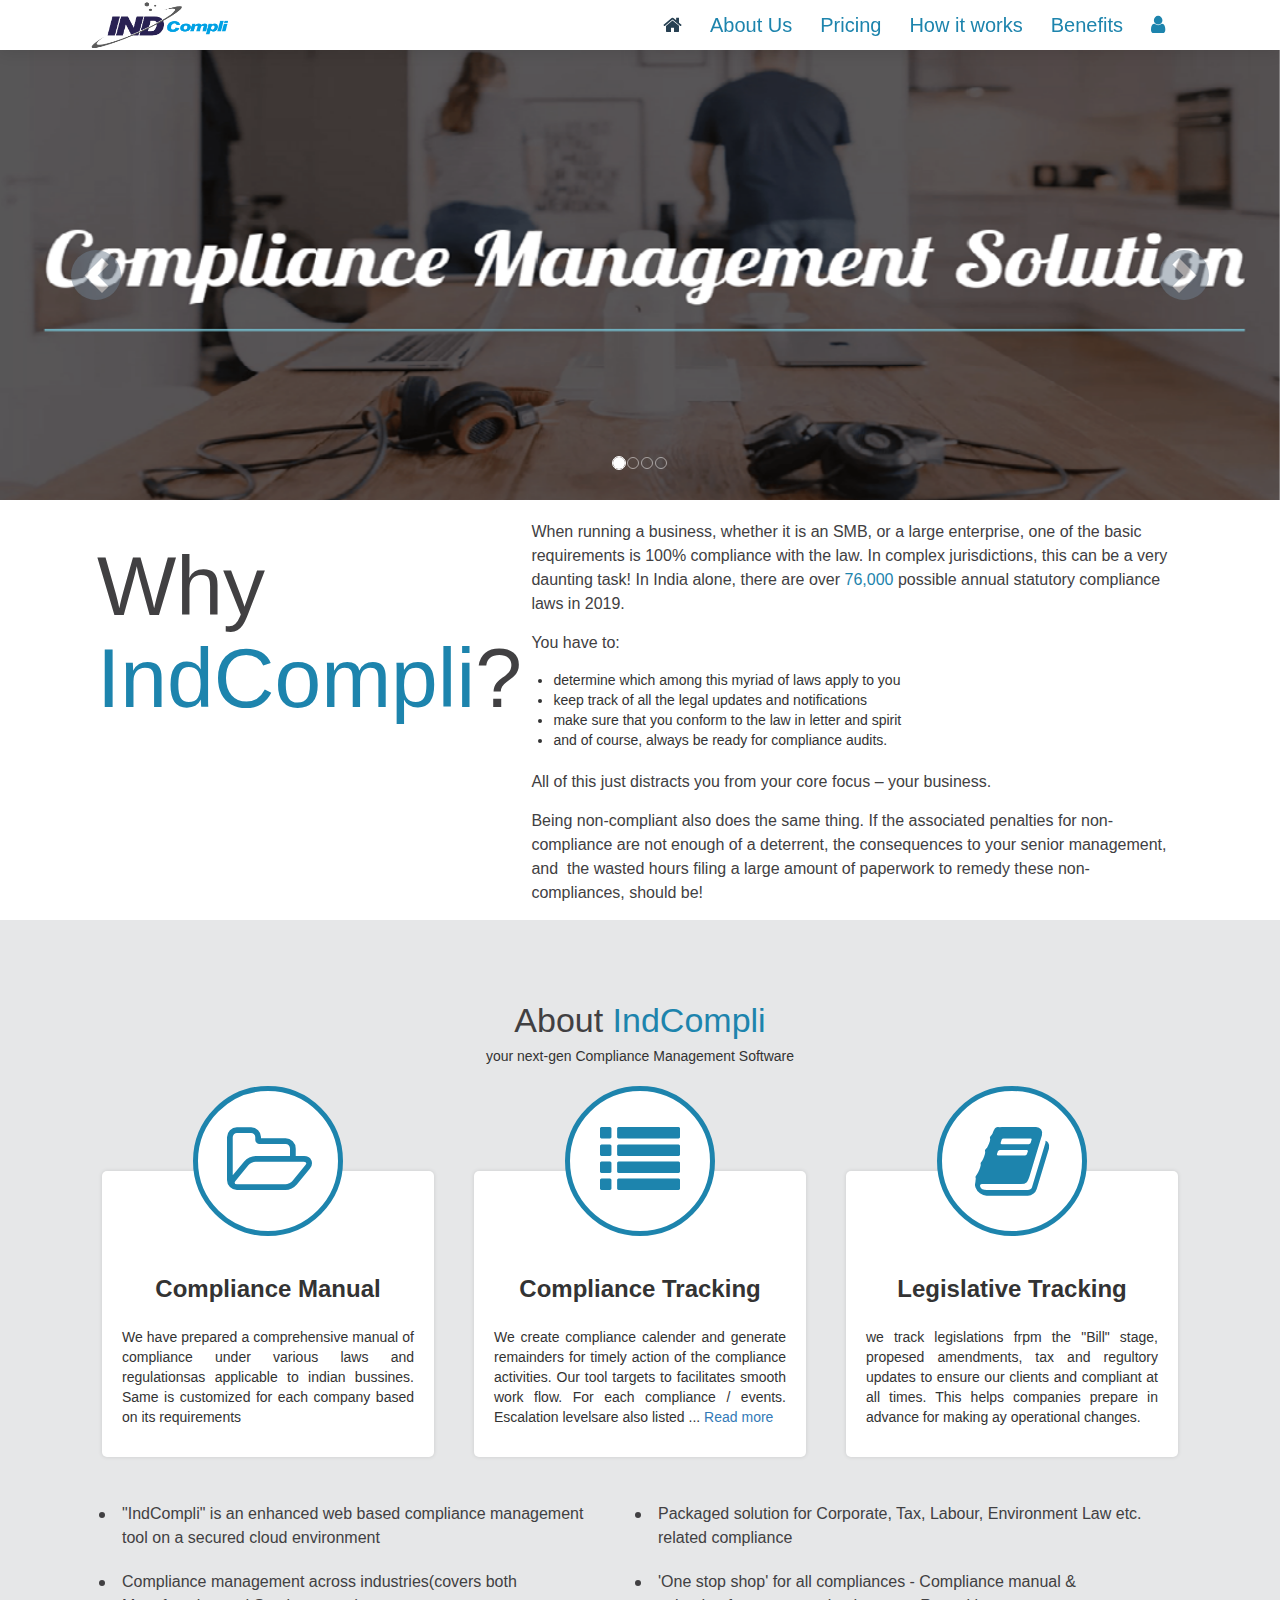
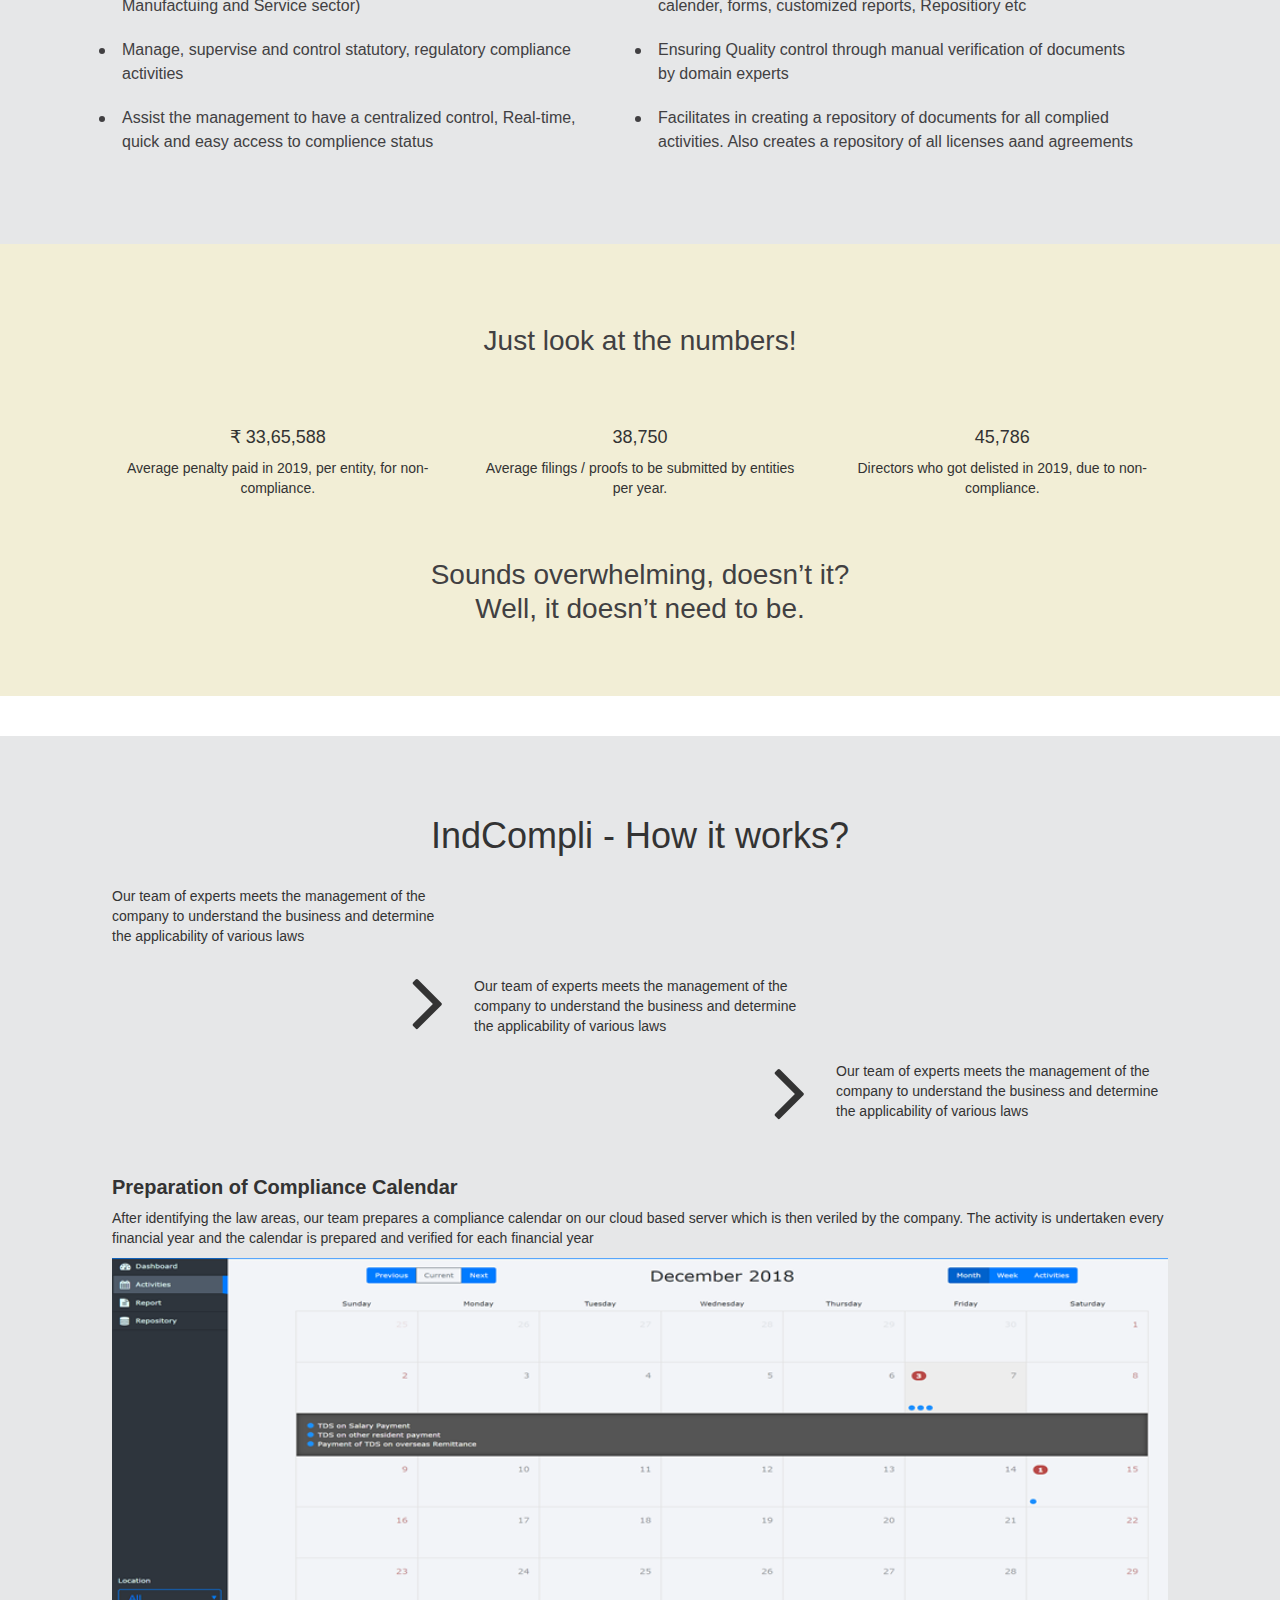
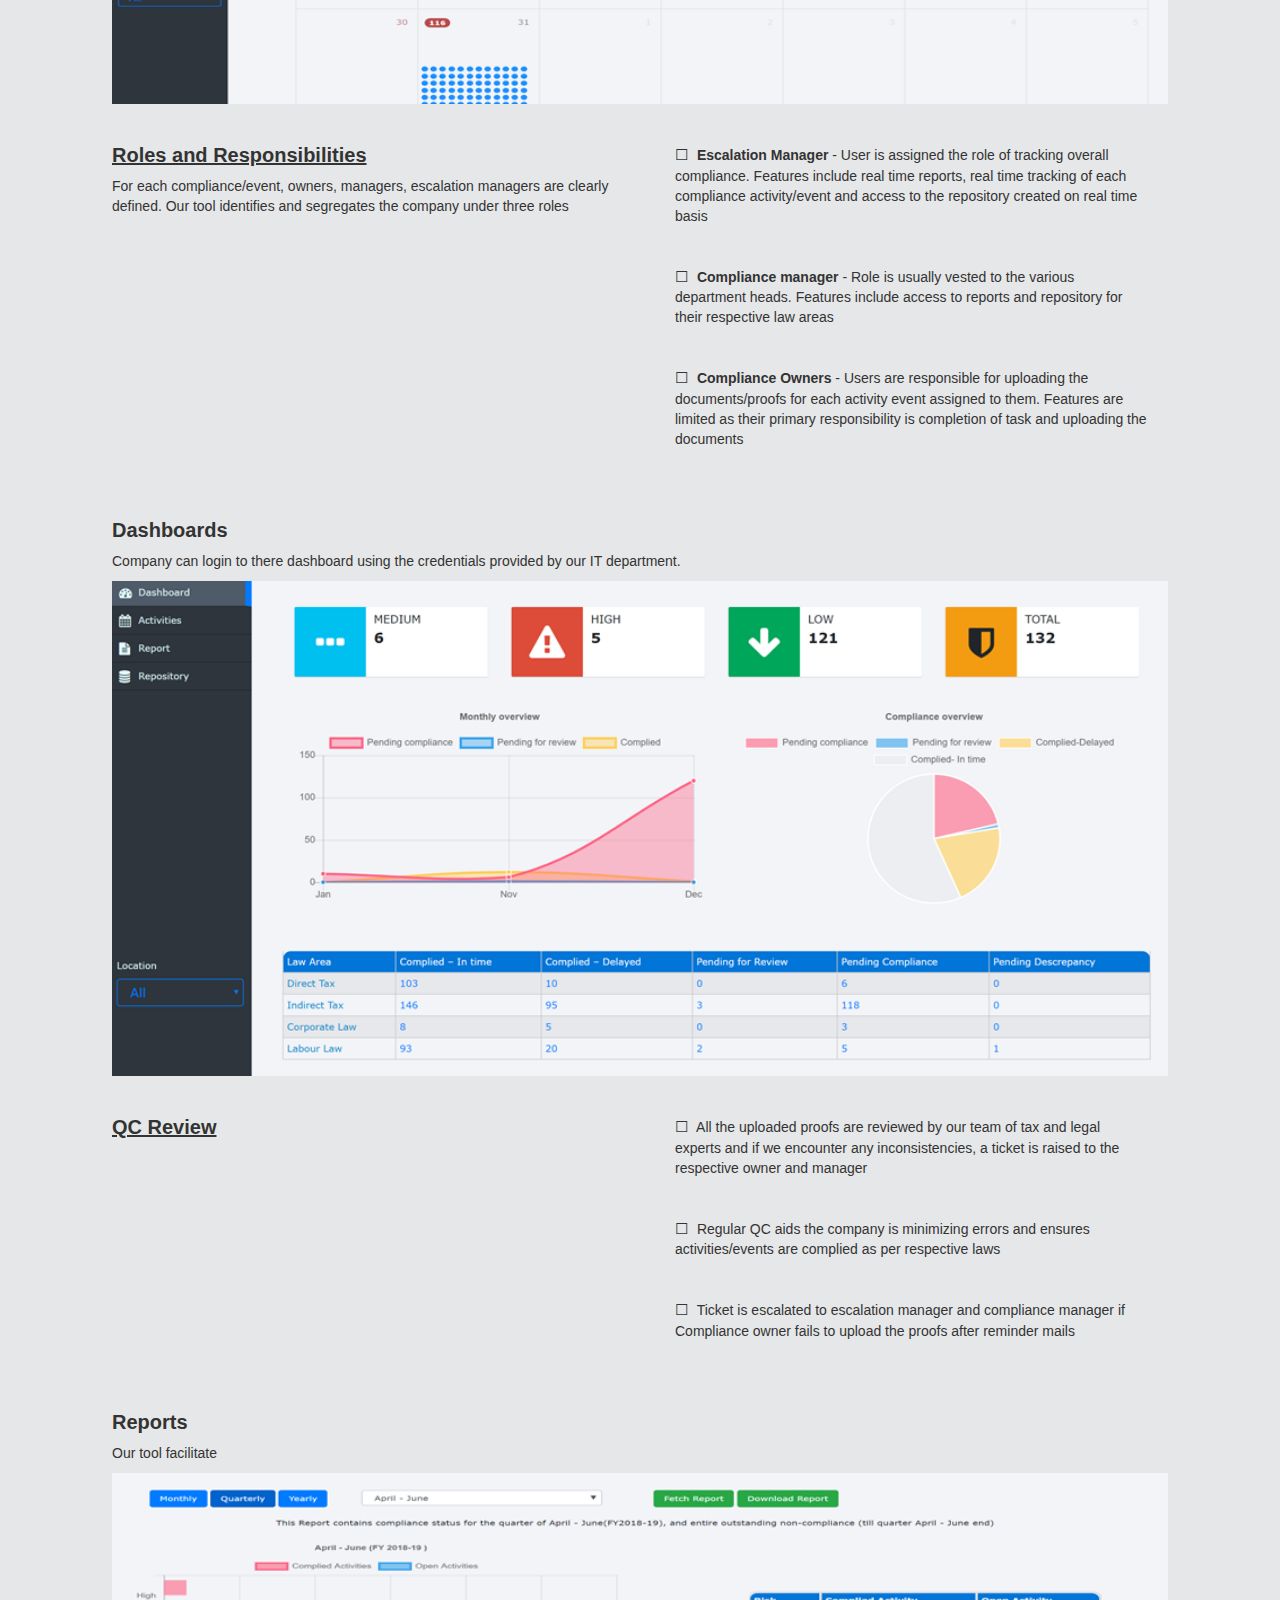
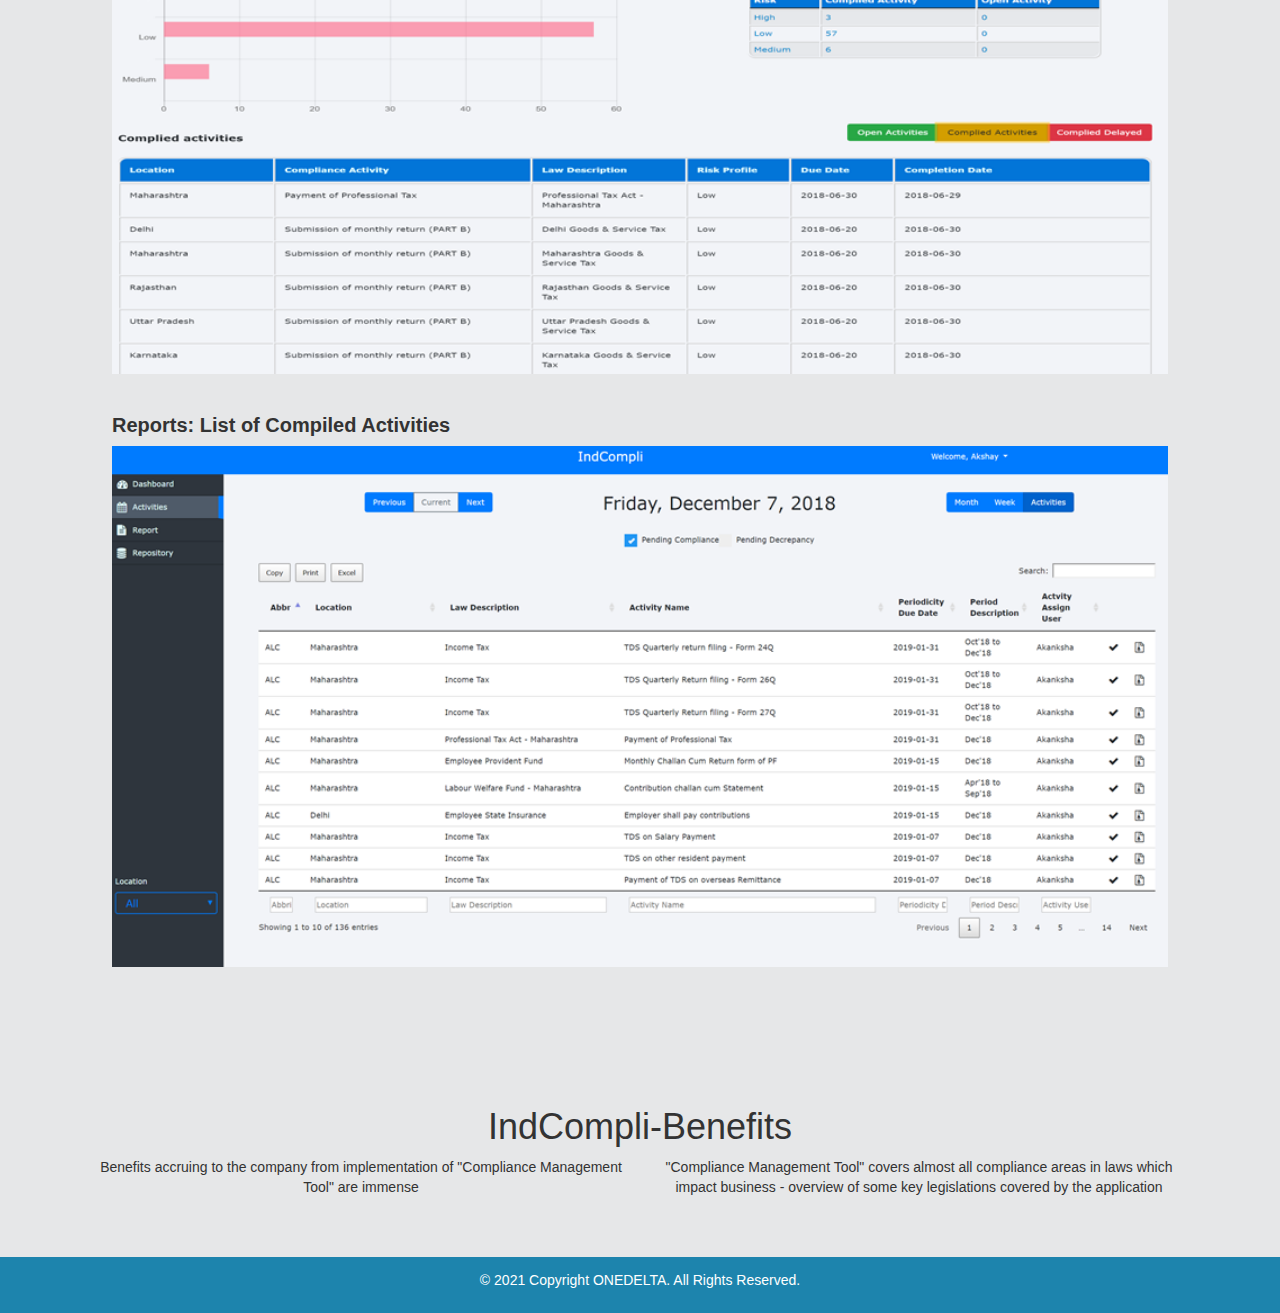
==== index.html @ 98207f14 "First commit" ====
<!doctype html>
<html lang="en">
<head>
   <title>Bootstrap Example</title>
  <meta charset="utf-8">
  <meta name="viewport" content="width=device-width, initial-scale=1">
  <link rel="stylesheet" href="https://maxcdn.bootstrapcdn.com/bootstrap/3.4.1/css/bootstrap.min.css">
  <script src="https://ajax.googleapis.com/ajax/libs/jquery/3.5.1/jquery.min.js"></script>
  <script src="https://maxcdn.bootstrapcdn.com/bootstrap/3.4.1/js/bootstrap.min.js"></script>

   <link rel="icon" type="image/x-icon" href="favicon.ico">

   <link href="styles.css" rel="stylesheet">
   <link href="assets/vendor/icofont/icofont.min.css" rel="stylesheet">
   <link href="assets/vendor/icofont/icofont.min.css" rel="stylesheet">
   <link href="assets/vendor/boxicons/css/boxicons.min.css" rel="stylesheet">

   <link rel="stylesheet" type="text/css" href="assets/vendor/bootstrap/css/bootstrap.css">
   <link rel="stylesheet" href="https://cdnjs.cloudflare.com/ajax/libs/font-awesome/4.7.0/css/font-awesome.min.css">
   <link rel="stylesheet" href="https://maxcdn.bootstrapcdn.com/bootstrap/3.4.1/css/bootstrap.min.css">


   <!-- file:///Users/sauvikdolui/Downloads/testFolder/~bootstrap/dist/css/bootstrap.css -->

</head>
<body>
  <script type="text/javascript">
    function myFunction() {
    var dots = document.getElementById("dots");
    var moreText = document.getElementById("more");
    var btnText = document.getElementById("myBtn");

    if (dots.style.display === "none") {
      dots.style.display = "inline";
      btnText.innerHTML = "Read more"; 
      moreText.style.display = "none";
    } else {
      dots.style.display = "none";
      btnText.innerHTML = "Read less"; 
      moreText.style.display = "inline";
    }
  }
  </script>
  <!-- <app-root></app-root> -->

  <!-- ======= Header ======= -->

 <header id="header" class="fixed-top">
  <div class="container d-flex align-items-center position-relative">

    <!-- Uncomment below if you prefer to use an image logo -->
    <div style="margin-right: 165px;">
    <a href="index.html">

      <img src="assets/img/IndCompli.png" alt="" class="img-fluid" style="height: 50px;width: 150px; " >
      <!-- <span style="color: #1d84ad; font-size: 20px; position:absolute; padding-left:7px">IndCompli</span> -->
    </a>
  </div>
  <div style="margin-left: 235px;">
    <nav class="nav-menu d-none d-lg-block" >
      <ul>
        <li class="active"><a href="" >
          <i class="fa fa-home"></i>
        </a></li>
        <li><a href="#about">About Us</a></li>
        <li><a href="#pricing">Pricing</a></li>
        <li><a href="#howitworks">How it works</a></li>
        <li><a href="#benefit">Benefits</a></li>

        <li>
          <a class="icon icon-user2" >
           <i class="fa fa-user"></i>
            <!-- <span class="glyphicon glyphicon-user"></span> -->
          </a>
        </li>

      </ul>
    </nav>

  </div>

  </div>
</header> <!--End Header-->
<!-- =========================== End Header ============================== -->

<section>
    <div id="myCarousel" class="carousel slide" data-ride="carousel" style="margin-bottom: 20px;margin-top: 50px;">
      <!-- Indicators -->
      <ol class="carousel-indicators">
        <li data-target="#myCarousel" data-slide-to="0" class="active"></li>
        <li data-target="#myCarousel" data-slide-to="1"></li>
        <li data-target="#myCarousel" data-slide-to="2"></li>
        <li data-target="#myCarousel" data-slide-to="3"></li>
      </ol>


      <!-- Wrapper for slides -->
      <div class="carousel-inner">
        <div class="item active">
          <img class="d-block w-100 tales" src="assets/img/slide1.png" style="width:100%; height: 450px" alt="Los Angeles">
        </div>

        <div class="item">
          <img class="d-block w-100 tales" src="assets/img/slide2.png" style="width:100%; height: 450px"  alt="Chicago">
        </div>

        <div class="item">
          <img class="d-block w-100 tales" src="assets/img/slide3.png" style="width:100%; height: 450px" alt="New York">
          
        </div>


        <div class="item">
          <img class="d-block w-100 tales" src="assets/img/slide4.png" style="width:100%; height: 450px" alt="New York">
          
        </div>

      </div>

      <!-- Left and right controls -->

      <a class="carousel-control-prev" href="#myCarousel" role="button" data-slide="prev">
        <span class="carousel-control-prev-icon" aria-hidden="true"></span>
        <span class="sr-only">Previous</span>
      </a>
      <a class="carousel-control-next" href="#myCarousel" role="button" data-slide="next">
        <span class="carousel-control-next-icon" aria-hidden="true"></span>
        <span class="sr-only">Next</span>
      </a>
    </div>
</section>

<section>
      <div class="fix-center">
        <div class="left-comply">
          <h2>Why
            <span class="gcolor">
              IndCompli</span>?

          </h2>
        </div>
        <div class="right-comply">
          <p>When running a business, whether it is an SMB, or a large enterprise, one of the basic requirements is 100% compliance with the law. In complex jurisdictions, this can be a very daunting task! In India alone, there are over <span class="gcolor">76,000 </span> possible annual statutory compliance laws in 2019.</p>

          <p>You have to:</p>
          <ul>
          <li>determine which among this myriad of laws apply to you</li>
          <li>keep track of all the legal updates and notifications</li>
          <li>make sure that you conform to the law in letter and spirit</li>
          <li>and of course, always be ready for compliance audits.</li>
          </ul>
          <p>All of this just distracts you from your core focus – your business.</p>



          <p>Being non-compliant also does the same thing. If the associated penalties for non-compliance are not enough of a deterrent, the consequences to your senior management, and&nbsp; the wasted hours filing a large amount of paperwork to remedy these non-compliances, should be!</p>

        </div>
      </div>
</section>


    <!-------------------------------------------------------------------------------------------------------------------------
      About us
     -------------------------------------------------------------------------------------------------------------------------->

<section class="product-views" id="about">
      <div class="fix-center">
        <div class="prct-title">
          <h2>About
            <span class="gcolor">
              IndCompli        </span>
            <!-- <sup>
              ®        </sup> -->
          </h2>
          <p>
            your next-gen Compliance Management Software      </p>
        </div>

        <div class="row about-box">
          <div class="col-sm-4">
            <div class="box aos-init aos-animate" data-aos="fade-up" data-aos-delay="300">
              <!-- <i-bs name="folder" class="icon"></i-bs> -->
              <i class="fa fa-folder-open-o icon"></i>
              <h4>Compliance Manual</h4>
              <p>
                We have prepared a comprehensive manual of compliance under various laws and regulationsas applicable to indian bussines. Same is customized for each company based on its requirements
               

              </p>
            </div>
          </div>
          <div class="col-sm-4 mt-5 mt-md-0">
            <div class="box">
              <!-- <i-bs name="list-check" class="icon"></i-bs> -->
              <i class="fa fa-list icon"></i>

              <h4>Compliance Tracking</h4>
              <p>
                We create compliance calender and generate remainders for timely action of the compliance activities. Our tool targets to facilitates smooth work flow. For each compliance / events. Escalation levelsare also listed <span id="dots">... </span><span id="more"> along with periodic customized reports sent to various levels. </span><a onclick="myFunction()" id="myBtn" style="color: #337ab7">   Read more</a> 
              </p>
              
            </div>
          </div>
          <div class="col-sm-4 mt-5 mt-md-0">
            <div class="box">
              <!-- <i-bs name="journal" class="icon"></i-bs> -->
              <i class="fa fa-book icon" ></i>

              <h4>Legislative Tracking</h4>
              <p>
                we track legislations frpm the "Bill" stage, propesed amendments, tax and regultory updates to ensure our clients and compliant at all times. This helps companies prepare in advance for making ay operational changes.
               

              </p>
            </div>
          </div>

        </div>
        <br>
        <br>
        <div class="sets-apart">

          <div class="dvcontent-parts">
              <ul>
                <li>
                  <p>"IndCompli" is an enhanced web based compliance management tool on a secured cloud environment</p>
                </li>
                <li>
                  <p>Packaged solution for Corporate, Tax, Labour, Environment Law etc. related compliance</p>
                </li>
                <li>
                  <p>Compliance management across industries(covers both Manufactuing and Service sector)</p>
                </li>
                <li>
                  <p>'One stop shop' for all compliances - Compliance manual & calender, forms, customized reports, Repositiory etc</p>
                </li>
                <li>
                  <p>
                    Manage, supervise and control statutory, regulatory compliance activities
                  </p>
                </li>
                <li>
                  <p>
                    Ensuring Quality control through manual verification of documents by domain experts
                  </p>
                </li>
                <li>
                  <p>
                    Assist the management to have a centralized control, Real-time, quick and easy access to complience status
                  </p>
                </li>
                <li>
                  <p>
                    Facilitates in creating a repository of documents for all complied activities. Also creates a repository of all licenses aand agreements
                  </p>
                </li>

              </ul>
          </div>
        </div>

      </div>

</section>

<!--
  How it works
 -->

<section class="product-look" id="pricing">
  <div class="fix-center">
    <h3>Just look at the numbers!</h3>
    <ul class="number-plist">
    <li>
    <h4>₹ 33,65,588</h4>
    <p>Average penalty paid in 2019, per entity, for non-compliance.</p>
    </li>
    <li>
    <h4>38,750</h4>
    <p>Average filings / proofs to be submitted by entities per year.</p>
    </li>
    <li>
    <h4>45,786</h4>
    <p>Directors who got delisted in 2019, due to non-compliance.</p>
    </li>
    </ul>
    <h3>Sounds overwhelming, doesn’t it? <br>Well, it doesn’t need to be.</h3>
  </div>
</section>

<section id="howitworks" class="howItworks" >

  <div class="container-fluid fix-center" >
    <h1 style="text-align: center;">
      IndCompli - How it works?
    </h1>

    <div class="row subject" style="padding-top: 20px;">
      <div class="col-sm-4">
        <p >
          Our team of experts meets the management of the company to understand the business and determine the applicability of various laws
        </p>
        <i class="fa fa-angle-right" style="font-size: 90px;margin-left: 300px;"></i>
              <!-- <img src="assets/img/arrow.jpg" style="height: 80px;width: 80px;margin-left: 245px;"> -->
      </div>
      <div class="col-sm-4">
        <p style ="margin-top: 90px;">
          Our team of experts meets the management of the company to understand the business and determine the applicability of various laws
        </p>
        <i class="fa fa-angle-right" style="font-size: 90px;margin-left: 300px;"></i>
        <!-- <img src="assets/img/arrow.jpg" style="height: 80px;width: 80px;margin-left: 245px;"> -->

      </div>
      <div class="col-sm-4">
        <p style ="margin-top: 175px;">
          Our team of experts meets the management of the company to understand the business and determine the applicability of various laws
        </p>

      </div>
    </div>

    <div class="subject">
      <h3>Preparation of Compliance Calendar </h3>
      <p>

        After identifying the law areas, our team prepares a compliance calendar on our cloud based server which is then veriled by the company. The activity is undertaken every financial year and the calendar is prepared and verified for each financial year
      </p>

      <img src="assets/img/image1.png" style="width: 100%">
    </div>


    <div class="row subject">
      <div class="col-lg-6 d-flex flex-column">

        <div class="content">
          <h3>
            <u> Roles and Responsibilities </u>
          </h3>
          <p>
            For each compliance/event, owners, managers, escalation managers are clearly defined. Our tool identifies and segregates the company under three roles
          </p>
        </div>
        
      </div>
      <div class="col-lg-6">
        <div>
          <ul>
            <li>
                  <b>Escalation Manager </b>-

                  User is assigned the role of tracking overall compliance. Features include real time reports, real time tracking of each compliance activity/event and access to the repository created on real time basis

            </li>
            <li>
                  <b>Compliance manager </b> -

                  Role is usually vested to the various department heads. Features include access to reports and repository for their respective law areas

            </li>
            <li>
                  <b>Compliance Owners</b> -

                  Users are responsible for uploading the documents/proofs for each activity event assigned to them. Features are limited as their primary responsibility is completion of task and uploading the documents

            </li>
          </ul>
        </div>
      </div>
    </div>
    <div class="subject">
      <h3>Dashboards</h3>
      <p>
        Company can login to there dashboard using the credentials provided by our IT department.
      </p>

      <img src="assets/img/image2.png" style="width: 100%">
    </div>


    <div class="row subject">
      <div class="col-sm-6"><h3><u>QC Review</u></h3></div>
      <div class="col-sm-6">
        <ul>
          <li>
            All the uploaded proofs are reviewed by our team of tax and legal experts and if we encounter any inconsistencies, a ticket is raised to the respective owner and manager
          </li>
          <li>
            Regular QC aids the company is minimizing errors and ensures activities/events are complied as per respective laws
          </li>
          <li>
            Ticket is escalated to escalation manager and compliance manager if Compliance owner fails to upload the proofs after reminder mails
          </li>
        </ul>
      </div>
    </div>

    <div class="subject">
      <h3>Reports</h3>
      <p>
        Our tool facilitate
      </p>

      <img src="assets/img/image3.png" style="width: 100%">
    </div>

    <div class="subject">
      <h3>Reports: List of Compiled Activities</h3>

      <img src="assets/img/image4.png" style="width: 100%">
    </div>
    
  </div>
</section>

<!-- <section id="be" class="benefits">
  <div class="fix-center" style="text-align: center;">
    <h1>IndCompli-Benefits</h1>
    <div class="row">
      <div class="col-sm-6">
        Benefits accruing to the company from implementation of "Compliance Management Tool" are immense
      </div>
      <div class="col-sm-6">
        "Compliance Management Tool" covers almost all compliance areas in laws which impact business - overview of some key legislations covered by the application
      </div>
      <img src="assets/img/image4.png">
    </div>
  </div>
</section> -->

<section class="howItworks"  id="benefit">
  <div class="fix-center" style="text-align: center;">
     <h1>IndCompli-Benefits</h1>
    <div class="row">
      <div class="col-sm-6">
        Benefits accruing to the company from implementation of "Compliance Management Tool" are immense
      </div>
      <div class="col-sm-6">
        "Compliance Management Tool" covers almost all compliance areas in laws which impact business - overview of some key legislations covered by the application
      </div>
    </div>
   
  </div>
</section>

<div class="footer-bottom">
  <div class="fix-center">
   <p>© 2021 Copyright ONEDELTA. All Rights Reserved. </p>
   </div>
</div>

</body>
</html>
---- styles.css ----
.tales{
  max-height: 650px;
}
.ag_portfolio_logo {
	position: relative;
}
.ag_portfolio_logo img {
	width: 100%;
	height: 300px;
}
.ag_portfolio_inform_2 {
	position: absolute;
	bottom: 0;
	left: 0;
	width:100%;
}
.ag_portfolio_inform_2 > .container {
	position: relative;
}
.ag_portfolio_inform {

}
.ag_portfolio_inform .breadcrumb {
	padding: 8px 15px 8px 0;
	border-radius: 0;
	background-color: transparent;

}
.ag_portfolio_inform .breadcrumb li a {
	font-size: 15px;
	color: #000;
}


/*--------------------------------------------------------------
# Header
--------------------------------------------------------------*/
#header {
  background: #fff;
  transition: all 0.5s;
  z-index: 997;
  box-shadow: 0px 2px 15px rgb(0 0 0 / 10%)
}

#header.header-scrolled {
  box-shadow: 0px 2px 15px rgba(0, 0, 0, 0.1);
  padding: 12px 0;
}

#header .logo {
  font-size: 32px;
  margin: 0;
  padding: 0;
  line-height: 1;
  font-weight: 700;
  letter-spacing: 0.5px;
}

#header .logo a {
  color: #5f687b;
}

#header .logo img {
  max-height: 100px;
}

@media (max-width: 991px) {
  #header {
    padding: 12px 0;
  }
}


/*--------------------------------------------------------------
# Navigation Menu
--------------------------------------------------------------*/
/* Desktop Navigation */
.nav-menu ul {
  margin: 0;
  padding: 0;
  list-style: none;
}

.nav-menu > ul {
  display: flex;
}

.nav-menu > ul > li {
  position: relative;
  white-space: nowrap;
  padding: 10px 0 10px 28px;
}

.nav-menu a {
  display: block;
  position: relative;
  color: #1d84ad;
  transition: 0.3s;
  font-size: 20px;
  font-family: "Open Sans", sans-serif;
}

.nav-menu a:hover, .nav-menu .active > a, .nav-menu li:hover > a {
  color: #274052;
}

.nav-menu .drop-down ul {
  display: block;
  position: absolute;
  left: 14px;
  top: calc(100% + 30px);
  z-index: 99;
  opacity: 0;
  visibility: hidden;
  padding: 10px 0;
  background: #fff;
  box-shadow: 0px 0px 30px rgba(127, 137, 161, 0.25);
  transition: 0.3s;
}

.nav-menu .drop-down:hover > ul {
  opacity: 1;
  top: 100%;
  visibility: visible;
}

.nav-menu .drop-down li {
  min-width: 180px;
  position: relative;
}

.nav-menu .drop-down ul a {
  padding: 10px 20px;
  font-size: 14px;
  font-weight: 500;
  text-transform: none;
  color: #5f687b;
}

.nav-menu .drop-down ul a:hover, .nav-menu .drop-down ul .active > a, .nav-menu .drop-down ul li:hover > a {
  color: #030d13;
}

.nav-menu .drop-down > a:after {
  content: "\ea99";
  font-family: IcoFont;
  padding-left: 5px;
}

.nav-menu .drop-down .drop-down ul {
  top: 0;
  left: calc(100% - 30px);
}

.nav-menu .drop-down .drop-down:hover > ul {
  opacity: 1;
  top: 0;
  left: 100%;
}

.nav-menu .drop-down .drop-down > a {
  padding-right: 35px;
}

.nav-menu .drop-down .drop-down > a:after {
  content: "\eaa0";
  font-family: IcoFont;
  position: absolute;
  right: 15px;
}

@media (max-width: 1366px) {
  .nav-menu .drop-down .drop-down ul {
    left: -90%;
  }
  .nav-menu .drop-down .drop-down:hover > ul {
    left: -100%;
  }
  .nav-menu .drop-down .drop-down > a:after {
    content: "\ea9d";
  }
}

/* Get Startet Button */
.get-started-btn {
  margin-left: 25px;
  background: #fff;
  color: #5f687b;
  border-radius: 4px;
  padding: 8px 25px;
  white-space: nowrap;
  transition: 0.3s;
  font-size: 14px;
  display: inline-block;
  border: 1px solid #cdd1d9;
}

.get-started-btn:hover {
  background: #06090e;
  color: #fff;
  border-color: #206bfb;
}

@media (max-width: 768px) {
  .get-started-btn {
    margin: 0 48px 0 0;
    padding: 6px 18px;
  }
}

/* Mobile Navigation */
.mobile-nav-toggle {
  position: fixed;
  top: 16px;
  right: 15px;
  z-index: 9998;
  border: 0;
  background: none;
  font-size: 24px;
  transition: all 0.4s;
  outline: none !important;
  line-height: 1;
  cursor: pointer;
  text-align: right;
}

.mobile-nav-toggle i {
  color: #5f687b;
}

.mobile-nav {
  position: fixed;
  top: 55px;
  right: 15px;
  bottom: 15px;
  left: 15px;
  z-index: 9999;
  overflow-y: auto;
  background: #fff;
  transition: ease-in-out 0.2s;
  opacity: 0;
  visibility: hidden;
  border-radius: 10px;
  padding: 10px 0;
}

.mobile-nav * {
  margin: 0;
  padding: 0;
  list-style: none;
}

.mobile-nav a {
  display: block;
  position: relative;
  color: #5f687b;
  padding: 10px 20px;
  font-weight: 500;
  outline: none;
}

.mobile-nav a:hover, .mobile-nav .active > a, .mobile-nav li:hover > a {
  color: #16df7e;
  text-decoration: none;
}

.mobile-nav .drop-down > a:after {
  content: "\ea99";
  font-family: IcoFont;
  padding-left: 10px;
  position: absolute;
  right: 15px;
}

.mobile-nav .active.drop-down > a:after {
  content: "\eaa1";
}

.mobile-nav .drop-down > a {
  padding-right: 35px;
}

.mobile-nav .drop-down ul {
  display: none;
  overflow: hidden;
}

.mobile-nav .drop-down li {
  padding-left: 20px;
}

.mobile-nav-overly {
  width: 100%;
  height: 100%;
  z-index: 9997;
  top: 0;
  left: 0;
  position: fixed;
  background: rgba(73, 80, 94, 0.6);
  overflow: hidden;
  display: none;
  transition: ease-in-out 0.2s;
}

.mobile-nav-active {
  overflow: hidden;
}

.mobile-nav-active .mobile-nav {
  opacity: 1;
  visibility: visible;
}

.mobile-nav-active .mobile-nav-toggle i {
  color: #fff;
}


/*-----------
Slider
-------------*/

.carousel-control-prev-icon, .carousel-control-next-icon  {
  background-color: slategray!important;
  border-radius: 50px !important;
  background-size: 35px !important;
  width: 50px !important;
  height: 50px !important;
}


/* -----------------------------------------------------------------------------------------------------------------------------
                                =================== Why compily ======================
  ---------------------------------------------------------------------------------------------------------------------------*/


.why-comply {
  width: 100%;
  float: left;
  padding: 35px 0;
}
article, aside, figure, footer, header, nav, section {
  display: block;
}
.fix-center {
  max-width: 1086px;
  margin: 0 auto;
  width: 95%;
}
.left-comply {
  width: 40%;
  float: left;
  padding-right: 50px;
}
.left-comply h2 {
  color: #414042;
  font: 300 84px/92px Oswald, sans-serif;
}
.left-comply span {
  font-weight: 500;
}
.gcolor {
  color: #1d84ad!important;
}
.right-comply {
  width: 60%;
  float: left;
}
.right-comply p {
  font: 300 16px/24px 'PT Sans', sans-serif!important;
  margin-bottom: 15px;
  color: #414042;
}
.right-comply ul {
  padding-left: 22px;
  width: 100%;
  margin-bottom: 20px;
}

/* ---------------------------------------- Product View ------------------------------------- */
.product-views {
  width: 100%;
  float: left;
  background: #e6e7e8;
  padding: 60px 0;
}
.product-views p sup {
  top: -.5em!important;
  font-size: 10px!important;
  color: #414042;
}
.prct-title {
  text-align: center;
  margin-bottom: 20px;
}
.prct-title h2 {
  color: #414042;
  font: 500 34px/40px Oswald, sans-serif;
  margin-bottom: 6px;
}
.cdivid-part {
  width: 100%;
  display: table;
  margin: 20px 0;
  vertical-align: middle;
}
.cdividleft {
  width: 60%;
  display: table-cell;
  padding-right: 6%;
  vertical-align: middle;
}
.cdividleft p {
  font: 300 16px/24px 'PT Sans', sans-serif!important;
  margin-bottom: 15px;
  color: #414042;
}
.cdividleft ul {
    padding-left: 22px;
    width: 100%;
    margin-bottom: 20px;
}
.cdividleft ul li {
  font: 300 16px/24px 'PT Sans', sans-serif!important;
  margin-bottom: 6px;
  color: #414042;
}
.cdividright {
  width: 40%;
  display: table-cell;
}
.cdividright img {
  max-width: 100%;
}
img {
  border: 0;
}
.sets-apart {
  width: 100%;
  float: left;
}
.full-uliosts {
  margin-bottom: 20px;
}
.full-uliosts h2 {
  color: #414042;
  font: 400 36px/42px 'Didact Gothic', sans-serif;
  margin-bottom: 15px;
}
li {
  display: list-item;
  text-align: -webkit-match-parent;
}
.sets-apart ul {
  list-style: none;
  text-align: left;
}
.sets-apart ul li {
  padding-left: 25px;
  position: relative;
  margin-bottom: 10px;
}
.sets-apart ul li h4 {
  font: 300 22px/24px 'PT Sans', sans-serif!important;
  margin-bottom: 6px;
}
.sets-apart li p {
  font: 300 16px/24px 'PT Sans', sans-serif!important;
  margin-bottom: 10px;
  color: #414042;
}
.dvcontent-parts {
  text-align: center;
}
.dvcontent-parts ul li {
  width: 49%;
  display: inline-block;
  padding-right: 20px;
  vertical-align: top;
}
.sets-apart ul li:before {
  content: "";
  position: absolute;
  width: 6px;
  height: 6px;
  background: #414042;
  border-radius: 50%;
  left: 2px;
  top: 10px;
}
a.p-readmore, a.readless {
  display: none;
  font: 600 16px/24px 'PT Sans', sans-serif!important;
  color: #1486c8!important;
  text-decoration: underline;
}

a, a:active, a:focus, a:hover {
  outline: 0;
}


a, abbr, acronym, address, applet, big, blockquote, body, caption, cite, code, dd, del, dfn, div, dl, dt, em, fieldset, font, form, h1, h2, h3, h4, h5, h6, html, iframe, img, ins, kbd, label, legend, li, object, ol, p, pre, q, s, samp, small, span, strike, strong, sub, sup, table, tbody, td, tfoot, th, thead, tr, tt, ul, var {
  margin: 0;
  padding: 0;
  border: 0;
  outline: 0;
  font-weight: inherit;
  font-style: inherit;
  font-size: 100%;
  font-family: inherit;
}
.sets-apart ul li h4 {
  font: 300 22px/24px 'PT Sans', sans-serif!important;
  margin-bottom: 6px;
}

.full-uliosts ul li h4 {
  color: #dd7057;
}
.box {
  background:#fff;
  padding: 60px 20px 20px 20px;
  text-align: center;
  box-shadow: 0px 0px 4px rgb(0 0 0 / 12%);
  border-radius: 5px;
  /* position: relative; */
  overflow: hidden;
  margin: 5px;
}
.box h4 {
  font-weight: 700;
  margin-bottom: 15px;
  font-size: 24px;
  padding: 35px 0 10px 0;
}
.box p{
  text-align: justify;
}
.about-box {
  padding-top: 45px;
  margin-top: 55px
}
.product-views .icon {
  position: absolute;
  top: -80px;
  left: 50%;
  transform: translateX(-50%);
  font-size: 80px;
  color: #1d84ad;
  width: 150px;
  height: 150px;
  line-height: 0;
  display: inline-flex;
  align-items: center;
  justify-content: center;
  border-radius: 50%;
  background: #fff;
  border: 5px solid #1d84ad;
  }
.fa-folder-open-o{
  padding-left: 4px;
}


/*------------------------------------------------------------------------------------------------------
                    How it works
-------------------------------------------------------*/

.howItworks {
  width: 100%;
  float: left;
  background: #e6e7e8;
  padding: 60px 0;
}
.howItworks h3 {
  font-weight: 800;
  font-size: 20px;
}
.howItworks content p {
  font-size: 15px;
  color: #848484;
}
.howItworks .accordion-list {
  padding: 0 100px 60px 0px;
}
.howItworks .accordion-list a {
  display: block;
  position: relative;
  font-family: "Poppins", sans-serif;
  font-size: 16px;
  line-height: 24px;
  font-weight: 500;
  padding-right: 30px;
  outline: none;
  cursor: pointer;
}

.howItworks .accordion-list .icon-show {
  display: none;
}

.howItworks .accordion-list a.collapsed {
  color: #343a40;
}

.howItworks .accordion-list a.collapsed:hover {
  color: #47b2e4;
}

.howItworks .accordion-list a.collapsed .icon-show {
  display: inline-block;
}

.howItworks .accordion-list a.collapsed .icon-close {
  display: none;
}
.howItworks .accordion-list ul {
  padding: 0;
  list-style: none;
}

.howItworks .accordion-list li + li {
  margin-top: 15px;
}

.howItworks li {
  padding: 20px;
}

.howItworks li:before
{
    content: "\2610";
    margin-right:5px;
    font-size: 15px;
}

.howItworks ul {
  list-style-type: none;
}

.howItworks .subject {
  padding-top: 20px;
}

/* ------------------------- Product Look ----------------------- */



.product-look {
  width: 100%;
  float: left;
  padding: 60px 0;
  background: #f2eed6;
  text-align: center;
  margin-bottom: 40px;
}
.fix-center {
  max-width: 1086px;
  margin: 0 auto;
  width: 95%;
}
.product-look h3 {
  font: 300 28px/34px 'PT Sans', sans-serif!important;
  color: #414042;
  margin-bottom: 10px;
}
ul.number-plist {
  list-style: none;
  width: 100%;
  float: left;
  margin: 40px 0;
}
ul.number-plist li {
width: 33%;
display: inline-block;
margin: 10px 0;
padding: 0 24px;
}
.product-look h3 {
font: 300 28px/34px 'PT Sans', sans-serif!important;
color: #414042;
margin-bottom: 10px;
}


/*----------------------------- Footer ---------------------------*/

.footer-bottom {
  width: 100%;
  float: left;
  padding: 15px 0;
  text-align: center;
  background: #1d84ad;
}
.fix-center {
  max-width: 1086px;
  margin: 0 auto;
  width: 95%;
}
.footer-bottom p {
  font: 200 14px 'PT Sans', sans-serif;
  color: #fff;
}
#more {
  display: none;
}
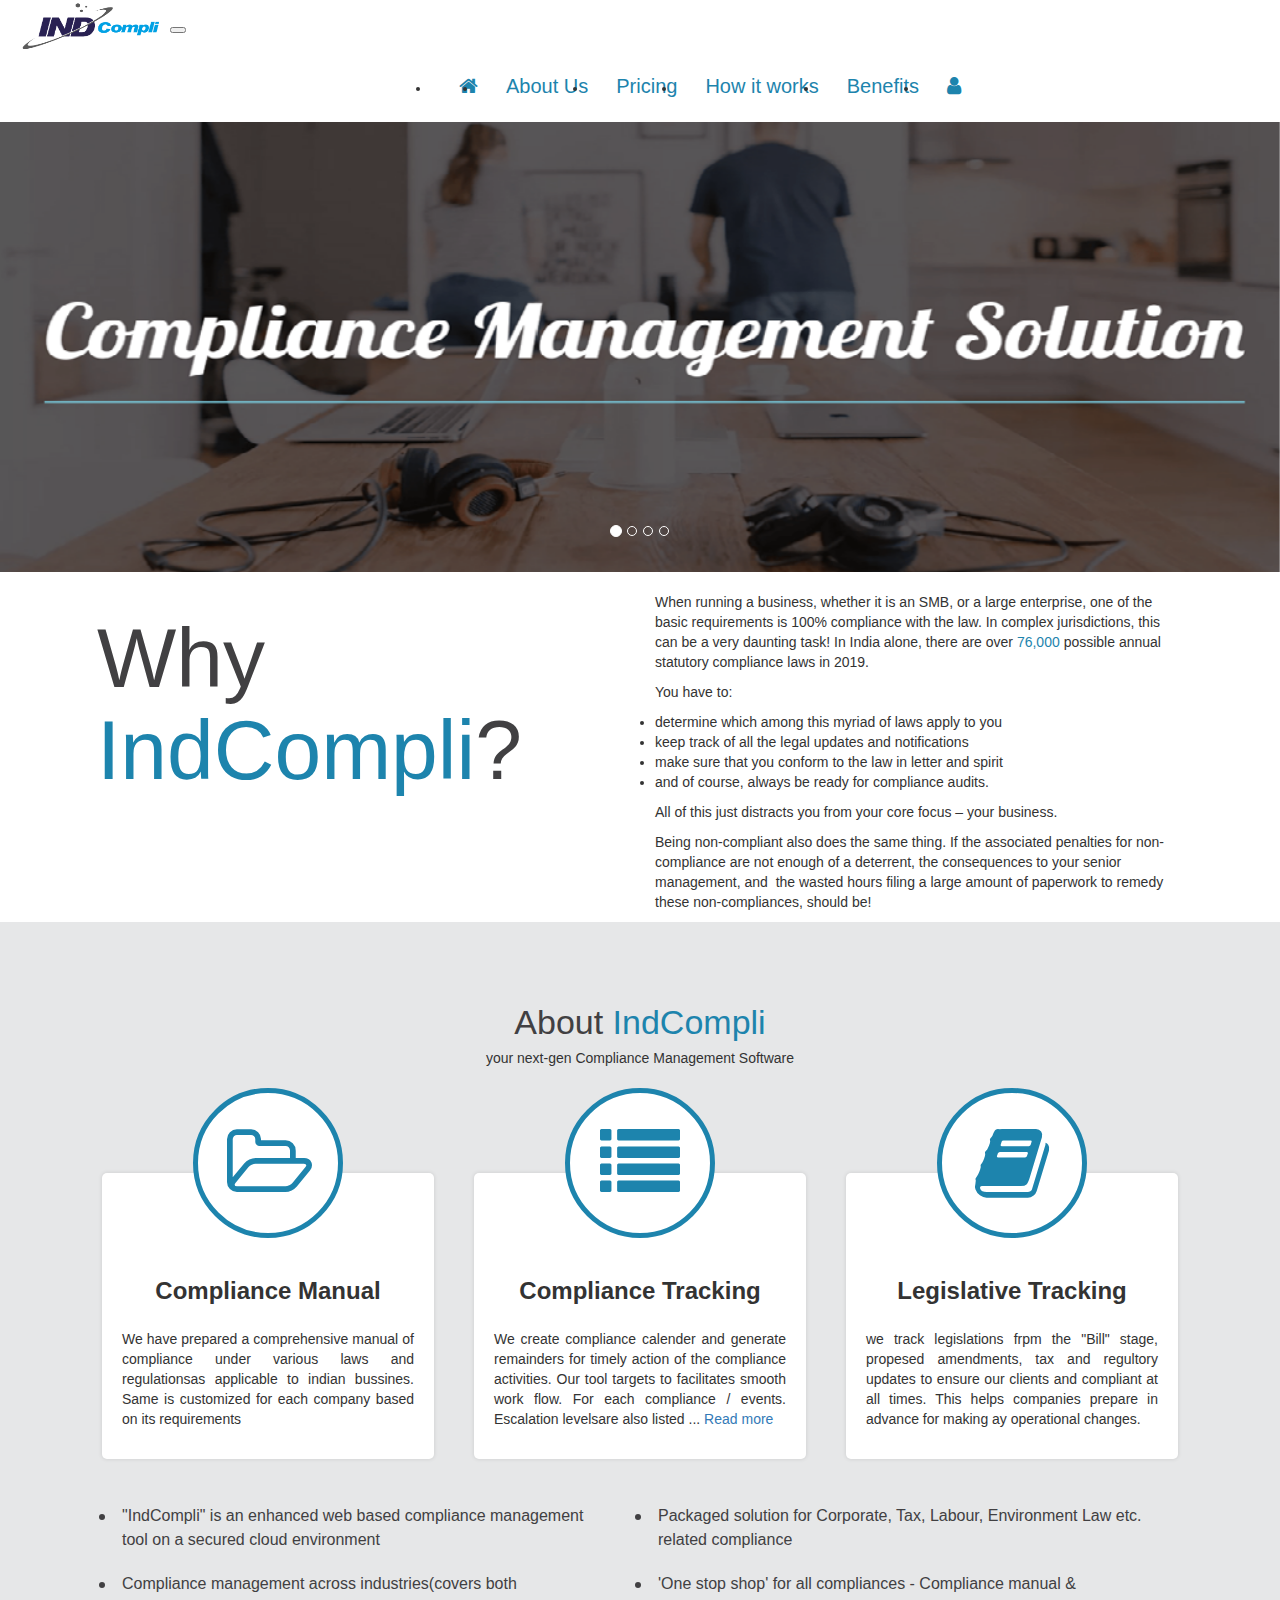
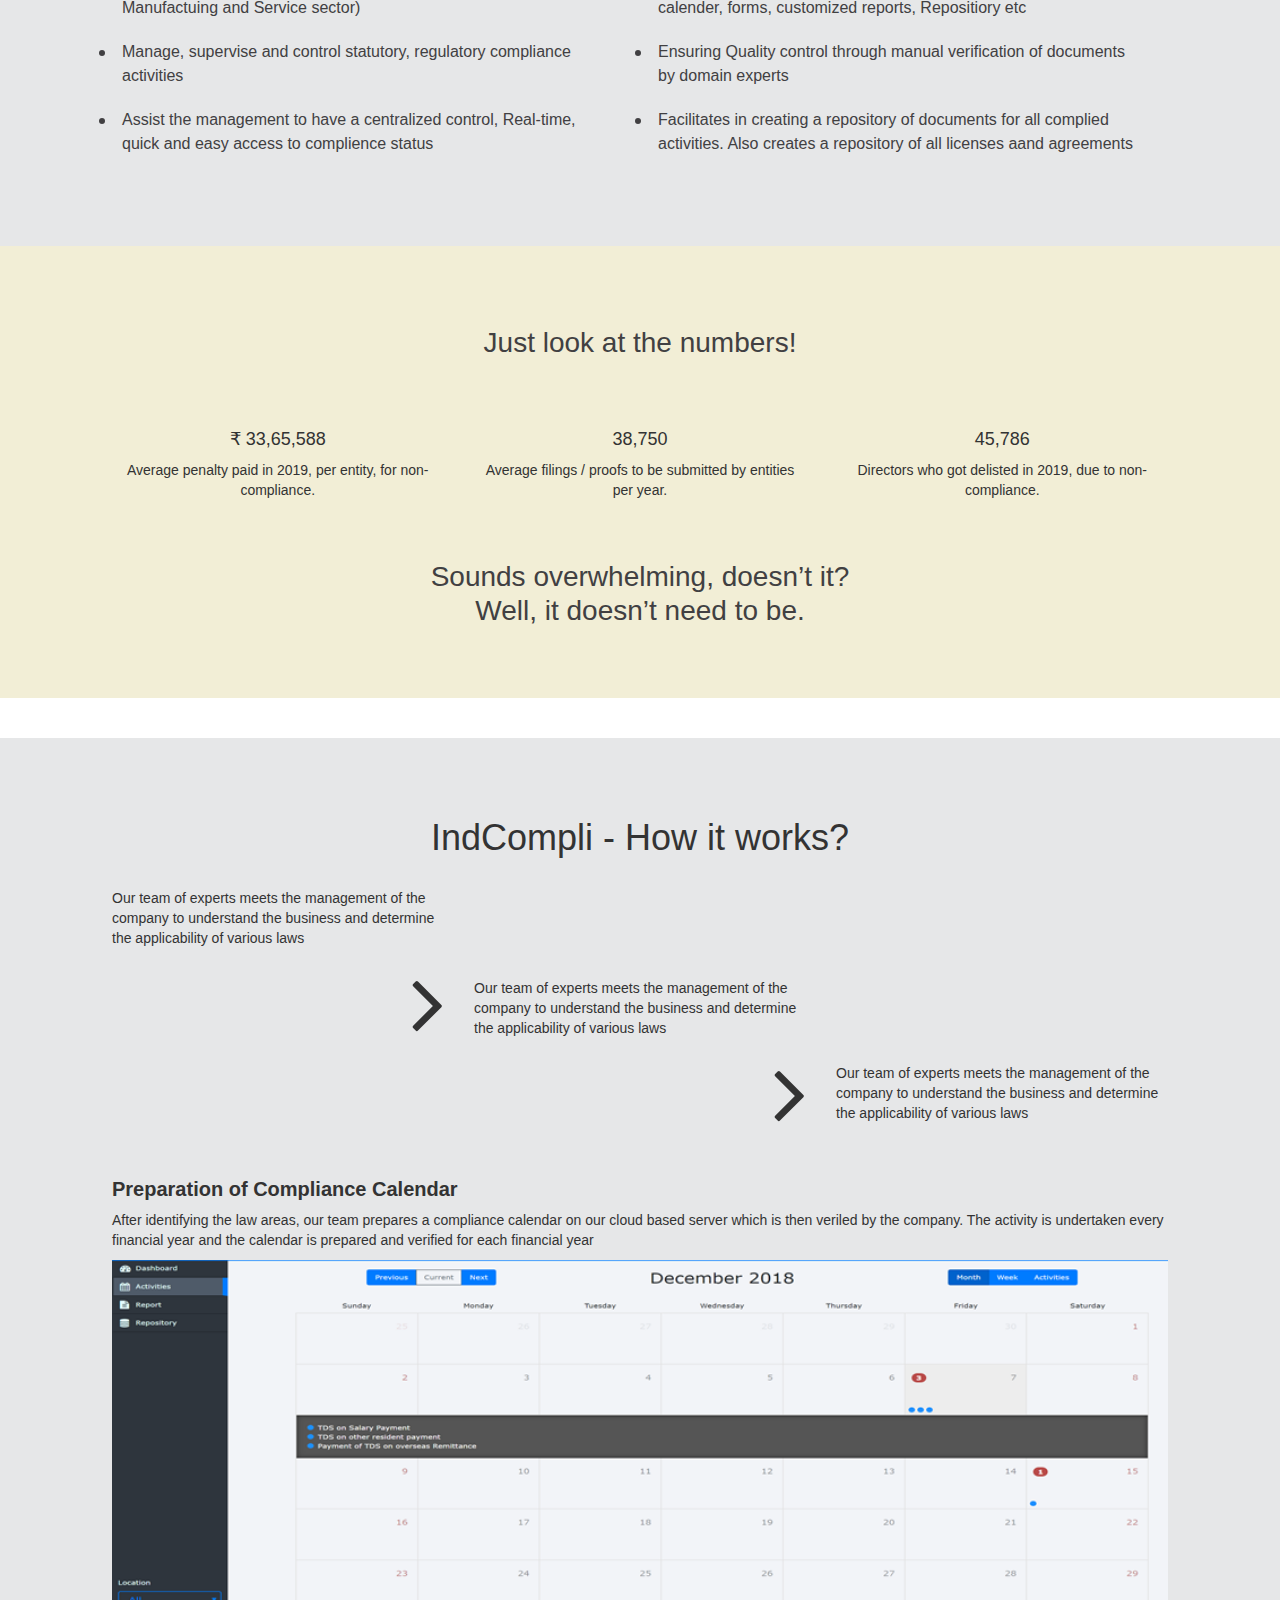
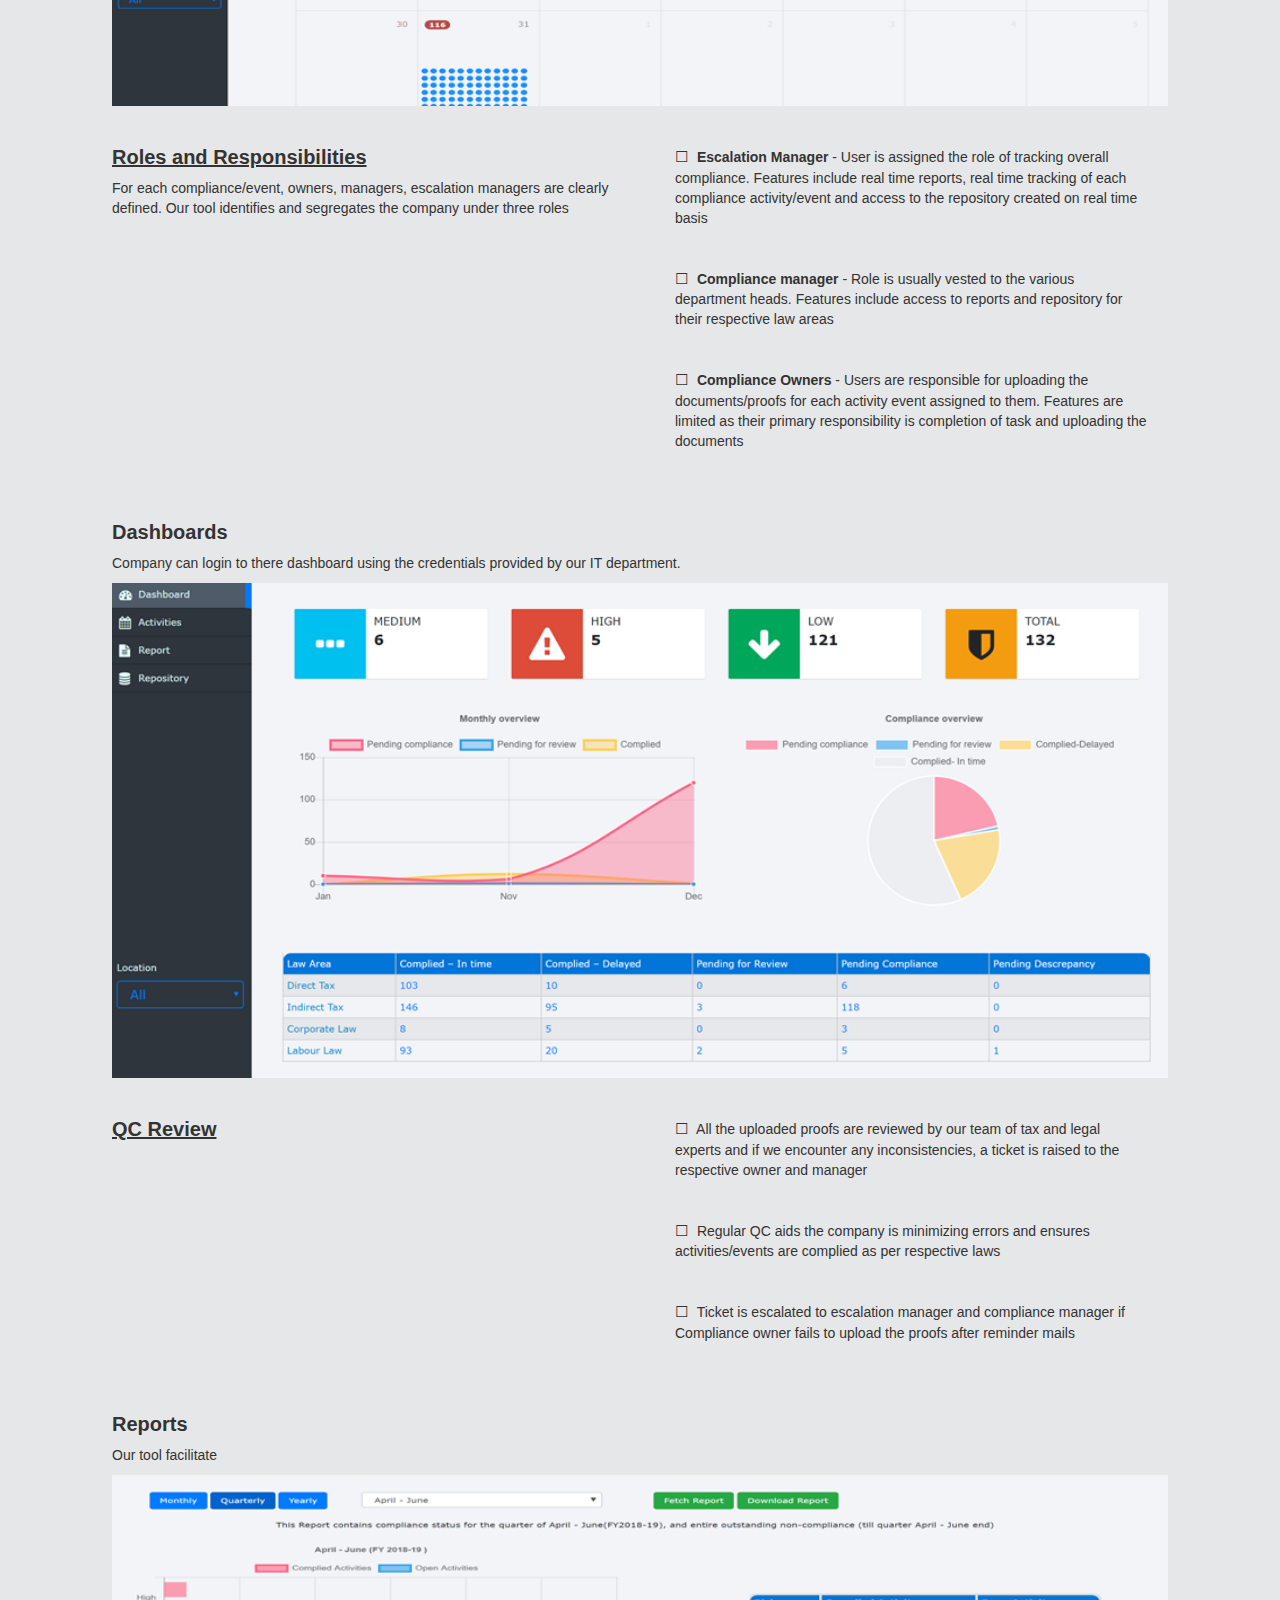
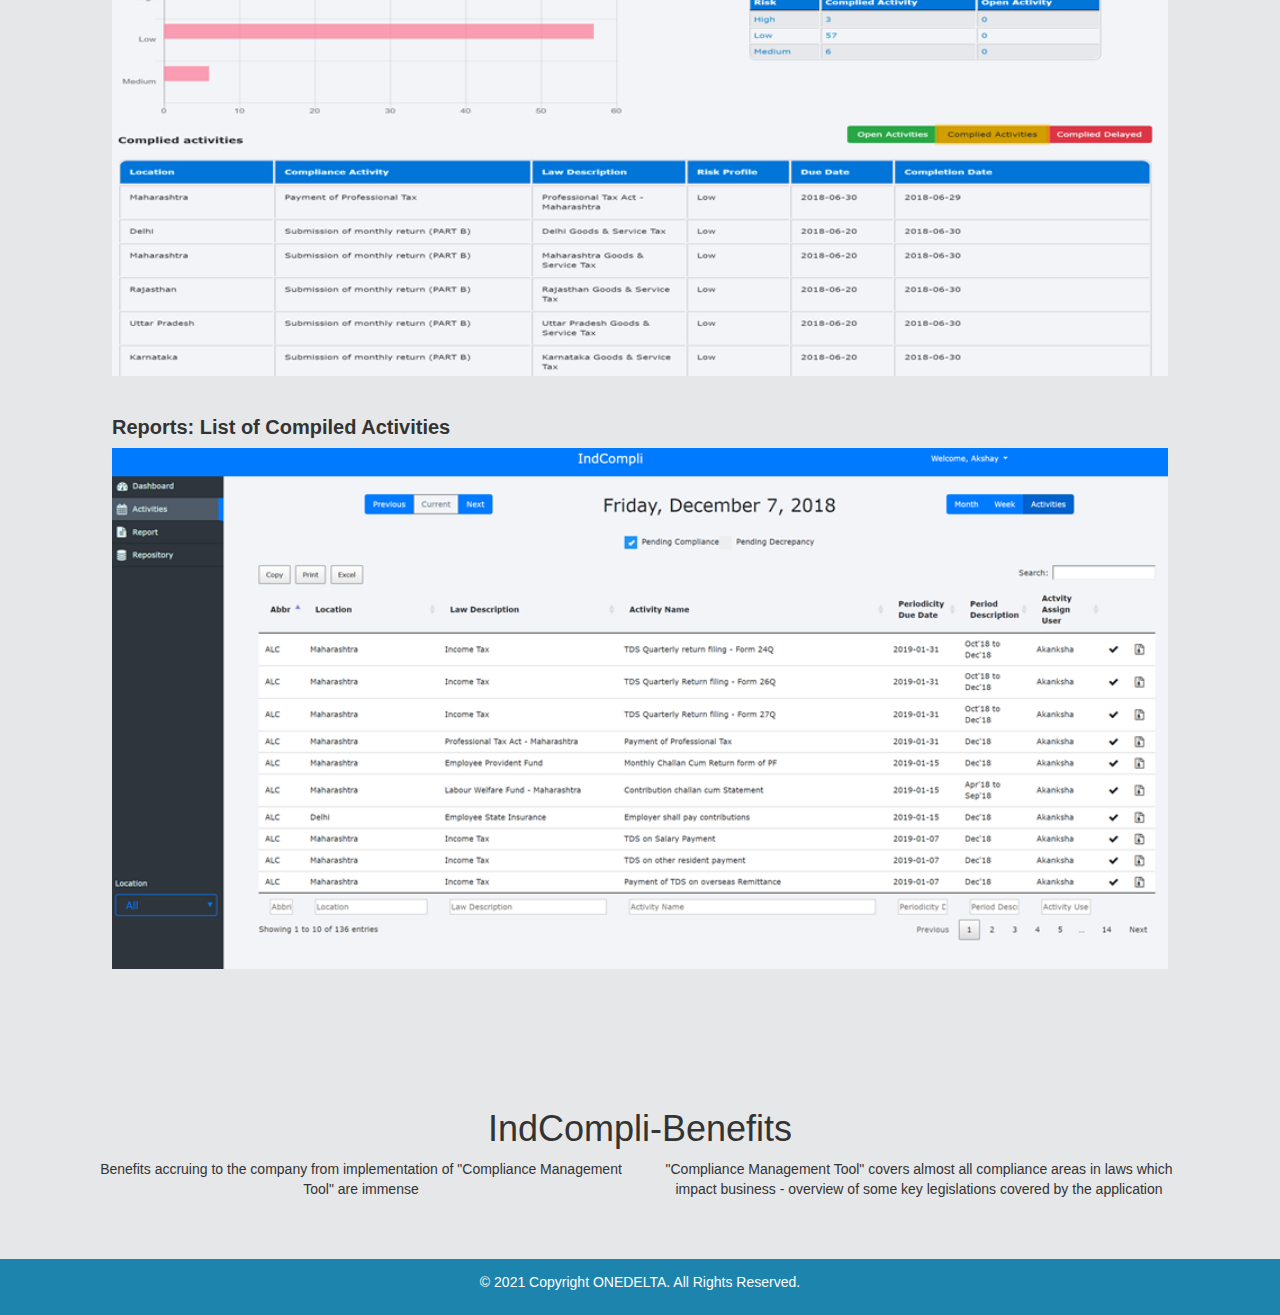
==== commit b256f7c5: "Add another project" ====
--- a/index.html
+++ b/index.html
@@ -15,9 +15,19 @@
    <link href="assets/vendor/icofont/icofont.min.css" rel="stylesheet">
    <link href="assets/vendor/boxicons/css/boxicons.min.css" rel="stylesheet">
 
-   <link rel="stylesheet" type="text/css" href="assets/vendor/bootstrap/css/bootstrap.css">
+   <!-- <link rel="stylesheet" type="text/css" href="assets/vendor/bootstrap/css/bootstrap.css"> -->
    <link rel="stylesheet" href="https://cdnjs.cloudflare.com/ajax/libs/font-awesome/4.7.0/css/font-awesome.min.css">
    <link rel="stylesheet" href="https://maxcdn.bootstrapcdn.com/bootstrap/3.4.1/css/bootstrap.min.css">
+
+
+    <!-- Bootstrap CSS -->
+    <!-- <link rel="stylesheet" href="css/bootstrap.min.css"> -->
+    <!-- ALL VERSION CSS -->
+    <!-- <link rel="stylesheet" href="css/versions.css"> -->
+    <!-- Responsive CSS -->
+    <!-- <link rel="stylesheet" href="css/responsive.css"> -->
+    <!-- Custom CSS -->
+    <!-- <link rel="stylesheet" href="css/custom.css"> -->
 
 
    <!-- file:///Users/sauvikdolui/Downloads/testFolder/~bootstrap/dist/css/bootstrap.css -->
@@ -45,46 +55,44 @@
 
   <!-- ======= Header ======= -->
 
- <header id="header" class="fixed-top">
-  <div class="container d-flex align-items-center position-relative">
-
-    <!-- Uncomment below if you prefer to use an image logo -->
-    <div style="margin-right: 165px;">
-    <a href="index.html">
-
-      <img src="assets/img/IndCompli.png" alt="" class="img-fluid" style="height: 50px;width: 150px; " >
-      <!-- <span style="color: #1d84ad; font-size: 20px; position:absolute; padding-left:7px">IndCompli</span> -->
-    </a>
-  </div>
-  <div style="margin-left: 235px;">
-    <nav class="nav-menu d-none d-lg-block" >
-      <ul>
-        <li class="active"><a href="" >
-          <i class="fa fa-home"></i>
-        </a></li>
-        <li><a href="#about">About Us</a></li>
-        <li><a href="#pricing">Pricing</a></li>
-        <li><a href="#howitworks">How it works</a></li>
-        <li><a href="#benefit">Benefits</a></li>
-
-        <li>
-          <a class="icon icon-user2" >
-           <i class="fa fa-user"></i>
-            <!-- <span class="glyphicon glyphicon-user"></span> -->
-          </a>
-        </li>
-
-      </ul>
-    </nav>
-
-  </div>
-
-  </div>
+ <!-- <header id="header" class="fixed-top"> -->
+
+<header class="top-navbar" id="header">
+  <nav class="navbar navbar-expand-lg navbar-light bg-light">
+    <div class="container-fluid">
+      <a  href="index.html">
+        <img src="assets/img/IndCompli.png" alt="" style="height: 50px;width: 150px;" />
+      </a>
+      <button class="navbar-toggler" type="button" data-toggle="collapse" data-target="#navbars-host" aria-controls="navbars-rs-food" aria-expanded="false" aria-label="Toggle navigation">
+        <span class="navbar-toggler-icon"></span>
+      </button>
+      <div class="collapse navbar-collapse test" id="navbars-host">
+        <ul class="navbar-nav ml-auto">
+          <li class="nav-item active"><a class="nav-link" href="index.html">
+            <i class="fa fa-home"></i>
+          </a></li>
+          <li class="nav-item"><a class="nav-link" href="#about">About Us</a></li>
+          <li class="nav-item"><a class="nav-link" href="#pricing">Pricing</a></li>
+          <li class="nav-item"><a class="nav-link" href="#howitworks">How it works</a></li>
+          <li class="nav-item"><a class="nav-link" href="#benefit">Benefits</a></li>
+          <li class="nav-item">
+            <a class="nav-link">
+             <i class="fa fa-user"></i>
+            </a>
+          </li>
+  
+        </ul>
+
+      </div>
+    </div>
+    </div>
+  </nav>
+  
 </header> <!--End Header-->
 <!-- =========================== End Header ============================== -->
 
 <section>
-    <div id="myCarousel" class="carousel slide" data-ride="carousel" style="margin-bottom: 20px;margin-top: 50px;">
+    <div id="myCarousel" class="carousel slide" data-ride="carousel" style="margin-bottom: 20px;">
       <!-- Indicators -->
       <ol class="carousel-indicators">
         <li data-target="#myCarousel" data-slide-to="0" class="active"></li>
@@ -130,16 +138,43 @@
     </div>
 </section>
 
-<section>
-      <div class="fix-center">
-        <div class="left-comply">
+<section class="why-compily">
+      <div class="fix-center ">
+        <div class="row">
+          <div class="col-sm-6">
+            <h2>Why
+              <span class="gcolor">
+                IndCompli</span>?
+  
+            </h2>
+          </div>
+          <div class="col-sm-6">
+            <p>When running a business, whether it is an SMB, or a large enterprise, one of the basic requirements is 100% compliance with the law. 
+              In complex jurisdictions, this can be a very daunting task! In India alone, there are over <span class="gcolor">76,000 </span> possible annual statutory compliance laws in 2019.</p>
+
+            <p>You have to:</p>
+            <ul>
+            <li>determine which among this myriad of laws apply to you</li>
+            <li>keep track of all the legal updates and notifications</li>
+            <li>make sure that you conform to the law in letter and spirit</li>
+            <li>and of course, always be ready for compliance audits.</li>
+            </ul>
+            <p>All of this just distracts you from your core focus – your business.</p>
+  
+  
+  
+            <p>Being non-compliant also does the same thing. If the associated penalties for non-compliance are not enough of a deterrent, the consequences to your senior management, and&nbsp; the wasted hours filing a large amount of paperwork to remedy these non-compliances, should be!</p>
+  
+          </div>
+        </div>
+        <!-- <div class="left-comply " >
           <h2>Why
             <span class="gcolor">
               IndCompli</span>?
 
           </h2>
-        </div>
-        <div class="right-comply">
+        </div> -->
+        <!-- <div class="right-comply ">
           <p>When running a business, whether it is an SMB, or a large enterprise, one of the basic requirements is 100% compliance with the law. In complex jurisdictions, this can be a very daunting task! In India alone, there are over <span class="gcolor">76,000 </span> possible annual statutory compliance laws in 2019.</p>
 
           <p>You have to:</p>
@@ -155,7 +190,7 @@
 
           <p>Being non-compliant also does the same thing. If the associated penalties for non-compliance are not enough of a deterrent, the consequences to your senior management, and&nbsp; the wasted hours filing a large amount of paperwork to remedy these non-compliances, should be!</p>
 
-        </div>
+        </div> -->
       </div>
 </section>
 
--- a/styles.css
+++ b/styles.css
@@ -64,6 +64,15 @@
   max-height: 100px;
 }
 
+#header .test{
+  margin-left: 400px;
+}
+@media (max-width: 600px) {
+
+#header .test{
+  margin-left: 0px;
+}
+}
 @media (max-width: 991px) {
   #header {
     padding: 12px 0;
@@ -75,6 +84,26 @@
 # Navigation Menu
 --------------------------------------------------------------*/
 /* Desktop Navigation */
+
+.nav-link {
+  display: block;
+  position: relative;
+  color: #1d84ad !important;
+  transition: 0.3s;
+  font-size: 20px;
+  font-family: "Open Sans", sans-serif;
+}
+
+.nav-item {
+  position: relative;
+  white-space: nowrap;
+  padding: 10px 0 10px 28px;
+}
+
+.top-navbar .bg-light {
+  background: white!important;
+  margin-bottom: 0px !important;
+}
 .nav-menu ul {
   margin: 0;
   padding: 0;
@@ -180,6 +209,8 @@
     content: "\ea9d";
   }
 }
+
+
 
 /* Get Startet Button */
 .get-started-btn {
@@ -352,11 +383,11 @@
   float: left;
   padding-right: 50px;
 }
-.left-comply h2 {
+.why-compily h2 {
   color: #414042;
   font: 300 84px/92px Oswald, sans-serif;
 }
-.left-comply span {
+.why-compily span {
   font-weight: 500;
 }
 .gcolor {
@@ -558,6 +589,17 @@
   background: #fff;
   border: 5px solid #1d84ad;
   }
+
+  @media (max-width: 800px) {
+    .product-views .icon {
+      top: -30px;
+      font-size: 40px;
+      width: 75px;
+      height: 75px;
+
+      }
+    /* CSS that should be displayed if width is equal to or less than 800px goes here */
+  }
 .fa-folder-open-o{
   padding-left: 4px;
 }
--- a/css/versions.css
+++ b/css/versions.css
@@ -0,0 +1,274 @@
+/*------------------------------------------------------------------
+    Version: 1.0
+-------------------------------------------------------------------*/
+
+
+/*------------------------------------------------------------------
+    [Table of contents]
+
+    1. DEFAULT VERSION (Check style.css and colors.css)
+    2. HOSTING VERSION
+    3. SEO VERSION
+    4. WATCH VERSION
+    5. APP VERSION
+    6. CLINIC VERSION
+    7. REAL ESTATE VERSION
+    8. POLITICS VERSION
+    9. BARBER VERSION
+    10. BUILDING VERSION
+
+-------------------------------------------------------------------*/
+
+
+/*------------------------------------------------------------------
+    1. HOSTING VERSION
+-------------------------------------------------------------------*/
+
+body.host_version .icon_wrap i,
+body.host_version .customwidget li i{
+    color: #2d3032 !important;
+}
+
+body.host_version .lead strong {
+    color: #333333
+}
+
+body.host_version .btn-light {
+    background-color: #ffffff;
+    color: #1f1f1f !important;
+}
+
+body.host_version .stat-wrap h3 {
+    color: #ffffff !important;
+}
+
+
+/**************************************
+GRADIENTS 
+**************************************/
+
+body.host_version .icon_wrap:hover,
+body.host_version .icon-wrapper:hover i,
+body.host_version .grd1 {
+    color: #ffffff !important;
+    background: #2d3032;
+}
+
+body.host_version .stat-wrap,
+body.host_version .dmtop:hover,
+body.host_version .cac:hover,
+body.host_version .features-right li:hover i,
+body.host_version .features-left li:hover i,
+body.host_version .divider-bar,
+body.host_version .owl-next:hover i,
+body.host_version .owl-prev:hover i,
+body.host_version .icon-wrapper:hover i:hover,
+body.host_version .grd1:hover,
+body.host_version .grd1:focus {
+    background-position: 100px;
+    color: #ffffff !important;
+    background: #9dc15b;
+}
+
+body.host_version .checkdomain {
+    background-color: #fff;
+    padding: 30px 0px;
+    text-align: left;
+}
+
+body.host_version .checkdomain {
+    margin-top: 0px;
+    display: block;
+    position: relative;
+}
+
+body.host_version .nav-pills > li:hover > a,
+body.host_version .nav-pills > li:focus > a{
+	background: #333333;
+	color: #ffffff;
+}
+
+body.host_version .nav-pills > li > a.active,
+body.host_version .nav-pills > li > a.active:focus,
+body.host_version .nav-pills > li > a.active:hover{
+	background: #9dc15b;
+	color: #ffffff;
+}
+
+
+body.host_version .checkdomain-wrapper .form-group {
+    background: #9dc15b;
+    padding: 10px;
+    border: 1px solid #e9e9ec;
+    width: 100%;
+}
+
+body.host_version .checkdomain hr {
+    border-color: rgba(255, 255, 255, 0);
+    margin: 10px 0;
+}
+
+body.host_version .checkdomain-wrapper .form-control {
+    display: inline-block;
+    vertical-align: middle;
+    border: 1px solid #e9e9ec;
+    box-shadow: none !important;
+    border-radius: 0;
+    width: 84%;
+    height: 50px;
+}
+
+body.host_version .checkdomain-wrapper .btn {
+    height: 50px;
+    width: 15%;
+	border: none;
+}
+
+body.host_version .icon-wrapper {
+    text-align: left;
+}
+
+body.host_version .checkdomain-wrapper .checkbox {
+    display: inline-block;
+    margin-right: 15px;
+    padding-left: 5px;
+    text-align: left;
+	width: 10%;
+	float: left;
+	position: relative;
+	background: #9dc15b;
+}
+
+.checkbox-warning label{
+	position: absolute;
+	top: 0px;
+	right: 0px;
+	left: 0px;
+	text-align: center;
+	margin: 0 auto;
+}
+
+body.host_version .dev-list .widget p {
+    margin: 0;
+    padding: 5px 0 0;
+}
+
+body.host_version .dev-list img {
+    width: 100%;
+}
+
+body.host_version .footer-social .btn {
+    background-color: white;
+    border: 1px solid #333333;
+    color: #1f1f1f;
+    font-size: 20px;
+    height: 40px;
+    line-height: 40px;
+    margin: 0px;
+    padding: 0;
+    text-align: center;
+    width: 40px;
+}
+body.host_version .footer-social .btn:hover {
+	background: #9dc15b;
+	color: #ffffff;
+	border: 1px solid #ffffff;
+}
+
+body.host_version .dev-list .widget {
+    padding: 30px 0px;
+    border: 1px solid #ededed;
+	box-shadow: 0 0 8px 0 rgba(0,0,0,.08);
+}
+
+body.host_version .dev-list .widget h3 {
+    font-size: 24px;
+	font-weight: 500;
+    padding: 0 0 5px;
+    margin: 0;
+	color: #ffffff;
+    line-height: 1 !important;
+}
+
+body.host_version .dev-list .widget-title {
+    padding: 20px 0 10px;
+    margin: 0;
+    line-height: 1 !important;
+}
+
+body.host_version .big-tagline img {
+    margin-bottom: 20px;
+    max-width: 186px;
+}
+
+body.host_version .navbar-default .btn-light {
+    border-color: #efefef !important;
+    padding-left: 10px;
+    padding-right: 10px;
+    margin: 0;
+}
+
+body.host_version .affix {
+    background-color: #ffffff !important;
+}
+
+body.host_version .icon_wrap,
+body.host_version .header_style_01 {
+    background: #ffffff !important;
+    position: relative;
+}
+
+body.host_version .effect-1:after {
+    box-shadow: 0 0 0 2px #9dc15b;
+}
+
+body.host_version .first-section .effect-1:after,
+body.host_version .stat-wrap .effect-1:after {
+    box-shadow: 0 0 0 2px #fff;
+}
+
+body.host_version .header_style_01 .navbar-default .navbar-nav > li > a {
+    color: #1f1f1f;
+}
+
+body.host_version .noover p {
+    color: rgba(255, 255, 255, 1) !important;
+}
+
+body.host_version .noover .grd1 {
+    border: 0 !important;
+}
+
+body.host_version .stat-wrap p {
+    color: #ffffff;
+    font-size: 38px;
+    font-weight: 600;
+    line-height: 1.3;
+    margin: 0;
+    padding: 13px 0 0;
+}
+
+body.host_version .icon_wrap {
+    font-size: 62px;
+}
+
+body.host_version .first-section {
+    overflow: visible ;
+    position: relative;
+	background-position: center;
+	background-size: cover;
+}
+
+body.host_version .first-section h2 {
+    padding-bottom: 15px;
+}
+
+body.host_version .first-section .lead {
+    padding-bottom: 35px;
+}
+
+
+body.host_version .stat-wrap .alignleft {
+    margin-right: 30px;
+}
+
--- a/css/responsive.css
+++ b/css/responsive.css
@@ -0,0 +1,296 @@
+/******************************************
+    Version: 1.0
+/****************************************** */
+
+
+@media only screen and (min-width: 992px) and (max-width: 1199px) {
+	.top-navbar .navbar-light .navbar-nav .nav-item{
+		margin: 0px 5px;
+	}
+}
+@media (min-width: 768px) and (max-width: 991px) {
+	.top-navbar .navbar-light .navbar-nav .nav-item{
+		padding: 0px;
+	}
+	.top-navbar .navbar-light .navbar-nav .nav-item::after{
+		display: none;
+	}
+	.top-navbar .navbar-light .navbar-nav .nav-item .nav-link::before{
+		display: none;
+	}
+	.top-navbar .navbar-light .navbar-nav .nav-item .nav-link::after{
+		display: none;
+	}
+	.stat-wrap{
+		text-align: center !important; 
+	}
+	body.host_version .stat-wrap  .alignleft{
+		float: none;
+		margin: 0 auto;
+	}
+	body.host_version .stat-wrap h3{
+		margin-bottom: 12px;
+	}
+	.pricing-table-header h2{
+		font-size: 22px;
+	}
+	.pricing-table-features{
+		padding: 0px 0px 15px 0px;
+		margin: 15px 15px 0 15px;
+	}
+	.pricing-table-features p{
+		font-size: 13px;
+	}
+	.icon-wrapper h3{
+		clear: both;
+	}
+	.icon-wrapper p{
+		padding-left: 0px;
+	}
+	.pricingTable .heading > h3{
+		font-size: 28px;
+	}
+	.pricingTable .price-value{
+		font-size: 28px;
+	}
+	.pricingTable .pricingContent ul li{
+		font-size: 13px;
+	}
+	.widget.server a{
+		padding: 10px 20px;
+	}
+	body.host_version .footer-social .btn{
+		width: 35px;
+		height: 35px;
+		line-height: 35px;
+	}
+	.pricingTable-sign-up a{
+		padding: 10px 20px;
+	}
+	.customwidget a{
+		padding: 10px 20px;
+	}
+	.contact_form{
+		margin-right: 0px;
+		margin-bottom: 30px;
+	}
+	.btn-light{
+		padding: 10px 20px;
+	}
+}
+@media (max-width: 767px) {
+	.top-navbar .navbar-light .navbar-nav .nav-item{
+		padding: 0px;
+	}
+	.top-navbar .navbar-light .navbar-nav .nav-item::after{
+		display: none;
+	}
+	.top-navbar .navbar-light .navbar-nav .nav-item .nav-link::before{
+		display: none;
+	}
+	.top-navbar .navbar-light .navbar-nav .nav-item .nav-link::after{
+		display: none;
+	}
+	.first-section h2{
+		font-size: 28px;
+	}
+	.first-section .lead{
+		font-size: 14px;
+	}
+	.first-section .big-tagline a{
+		padding: 10px 15px;
+	}
+	body.host_version .checkdomain-wrapper .form-control{
+		width: 83%;
+	}
+	body.host_version .checkdomain-wrapper .checkbox{
+		width: 20%;
+		margin-bottom: 15px;
+	}
+	.customwidget h1{
+		font-size: 34px;
+	}
+	.section-title h3{
+		font-size: 28px;
+	}
+	.message-box h2{
+		font-size: 24px;
+	}
+	.message-box a{
+		padding: 10px 20px;
+	}
+	.pricing-table{
+		margin-bottom: 40px;
+	}
+	.pricing-table-features{
+		padding: 0px 0px 10px 0px;
+	}
+	.testimonial h3{
+		font-size: 18px;
+	}
+	.desc h3 i{
+		font-size: 28px;
+	}
+	.footer .widget{
+		margin-bottom: 30px;
+	}
+	.copyrights{
+		padding: 20px 0px;
+		text-align: center;
+	}
+	.footer-distributed .footer-right{
+		float: none;
+	}
+	.all-title-box{
+		min-height: 200px;
+	}
+	.all-title-box h1{
+		font-size: 34px;
+	}
+	.icon-wrapper h3{
+		font-size: 14px;
+	}
+	.icon-wrapper p{
+		font-size: 13px;
+	}
+	.icon-wrapper{
+		margin-bottom: 30px;
+	}
+	.readmore a{
+		font-size: 13px;
+	}
+	body.host_version .stat-wrap p{
+		font-size: 28px;
+	}
+	.widget.server{
+		margin-bottom: 30px;
+	}
+	.section{
+		padding: 40px 0;
+	}
+	.dmoain-pricing table th{
+		font-size: 14px;
+	}
+	.contact_form{
+		margin-right: 0px;
+		margin-bottom: 30px;
+	}
+	#support .section-title{
+		padding: 0px 15px;
+	}
+	.customer-box .nav-tabs{
+		padding: 20px 0px;
+	}
+	.customer-box .tab-content{
+		padding: 20px 0px;
+	}
+}
+@media only screen and (min-width: 280px) and (max-width: 599px) {
+	.top-navbar .navbar-light .navbar-nav .nav-item{
+		padding: 0px;
+	}
+	.top-navbar .navbar-light .navbar-nav .nav-item::after{
+		display: none;
+	}
+	.top-navbar .navbar-light .navbar-nav .nav-item .nav-link::before{
+		display: none;
+	}
+	.top-navbar .navbar-light .navbar-nav .nav-item .nav-link::after{
+		display: none;
+	}
+	.first-section h2{
+		font-size: 28px;
+	}
+	.first-section .lead{
+		font-size: 14px;
+	}
+	.first-section .big-tagline a{
+		padding: 10px 15px;
+	}
+	body.host_version .checkdomain-wrapper .form-control{
+		width: 83%;
+	}
+	body.host_version .checkdomain-wrapper .checkbox{
+		width: 20%;
+		margin-bottom: 15px;
+	}
+	.customwidget h1{
+		font-size: 34px;
+	}
+	.section-title h3{
+		font-size: 28px;
+	}
+	.message-box h2{
+		font-size: 24px;
+	}
+	.message-box a{
+		padding: 10px 20px;
+	}
+	.pricing-table{
+		margin-bottom: 40px;
+	}
+	.pricing-table-features{
+		padding: 0px 0px 10px 0px;
+	}
+	.testimonial h3{
+		font-size: 18px;
+	}
+	.desc h3 i{
+		font-size: 28px;
+	}
+	.footer .widget{
+		margin-bottom: 30px;
+	}
+	.copyrights{
+		padding: 20px 0px;
+		text-align: center;
+	}
+	.footer-distributed .footer-right{
+		float: none;
+	}
+	.all-title-box{
+		min-height: 200px;
+	}
+	.all-title-box h1{
+		font-size: 34px;
+	}
+	.icon-wrapper h3{
+		font-size: 14px;
+	}
+	.icon-wrapper p{
+		font-size: 13px;
+	}
+	.icon-wrapper{
+		margin-bottom: 30px;
+	}
+	.readmore a{
+		font-size: 13px;
+	}
+	body.host_version .stat-wrap p{
+		font-size: 28px;
+	}
+	.widget.server{
+		margin-bottom: 30px;
+	}
+	.section{
+		padding: 40px 0;
+	}
+	.dmoain-pricing table th{
+		font-size: 14px;
+	}
+	.contact_form{
+		margin-right: 0px;
+		margin-bottom: 30px;
+	}
+	#support .section-title{
+		padding: 0px 15px;
+	}
+	.customer-box .nav-tabs{
+		padding: 20px 0px;
+	}
+	.customer-box .tab-content{
+		padding: 20px 0px;
+	}
+}
+
+
--- a/css/custom.css
+++ b/css/custom.css
@@ -0,0 +1,2 @@
+
+/** ADD YOUR AWESOME CODES HERE **/